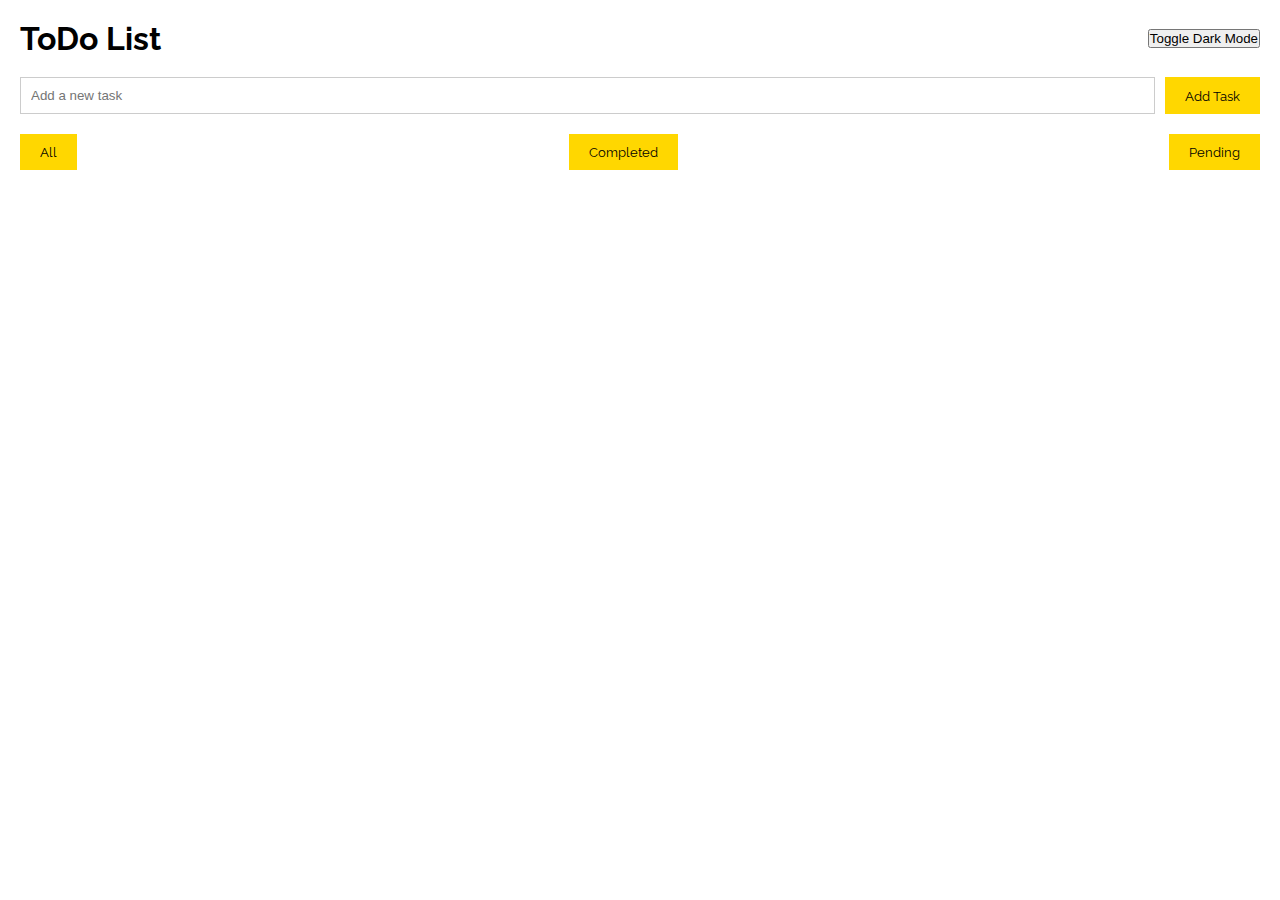
==== index.html @ 6dbd2ced "Initial commit" ====
<!DOCTYPE html>
<html lang="en">
<head>
    <meta charset="UTF-8">
    <meta name="viewport" content="width=device-width, initial-scale=1.0">
    <title>ToDo List</title>
    <link rel="stylesheet" href="css/reset.css">
    <link rel="stylesheet" href="css/style.css">
    <link rel="stylesheet" href="css/darkmode.css">
    <link href="https://fonts.googleapis.com/css2?family=Nunito:wght@400;700&family=Raleway:wght@400;700&display=swap" rel="stylesheet">
</head>

<body>
    <header>
        <h1>ToDo List</h1>
        <button id="dark-mode-toggle">Toggle Dark Mode</button>
    </header>
    <main>
        <section id="task-input">
            <input type="text" id="new-task" placeholder="Add a new task">
            <button id="add-task">Add Task</button>
        </section>
        <section id="task-list">
            <ul id="tasks"></ul>
        </section>
        <section id="task-filter">
            <button id="filter-all">All</button>
            <button id="filter-completed">Completed</button>
            <button id="filter-pending">Pending</button>
        </section>
    </main>
    <script src="js/main.js"></script>
    <script src="js/storage.js"></script>
    <script src="js/filter.js"></script>
    <script src="js/ui.js"></script>
    <script src="js/script.js"></script>
</body>
</html>
---- css/style.css ----
body {
    background-color: #FFFFFF;
    color: #000000;
    padding: 20px;
    font-family: 'Nunito', sans-serif;
}

header {
    display: flex;
    justify-content: space-between;
    align-items: center;
    margin-bottom: 20px;
    font-family: 'Raleway', sans-serif;
}

#task-input {
    display: flex;
    justify-content: space-between;
    margin-bottom: 20px;
}

#task-input input {
    flex: 1;
    padding: 10px;
    margin-right: 10px;
    border: 1px solid #CCCCCC;
}

#task-input button {
    background-color: #FFD700;
    border: none;
    padding: 10px 20px;
    cursor: pointer;
    font-family: 'Raleway', sans-serif;
}

#task-list ul {
    list-style: none;
}

#task-list li {
    display: flex;
    justify-content: space-between;
    align-items: center;
    padding: 10px;
    background-color: #FFFFFF;
    margin-bottom: 10px;
    border: 1px solid #CCCCCC;
    border-radius: 4px;
}

.task-text.completed {
    text-decoration: line-through;
    color: #888;
}

#task-filter {
    display: flex;
    justify-content: space-between;
    margin-top: 20px;
}

#task-filter button {
    background-color: #FFD700;
    border: none;
    padding: 10px 20px;
    cursor: pointer;
    font-family: 'Raleway', sans-serif;
}
---- css/darkmode.css ----
body.dark-mode {
    background-color: #333;
    color: #f4f4f4;
}

body.dark-mode header,
body.dark-mode #task-input,
body.dark-mode #task-list li {
    background-color: #444;
    color: #f4f4f4;
}
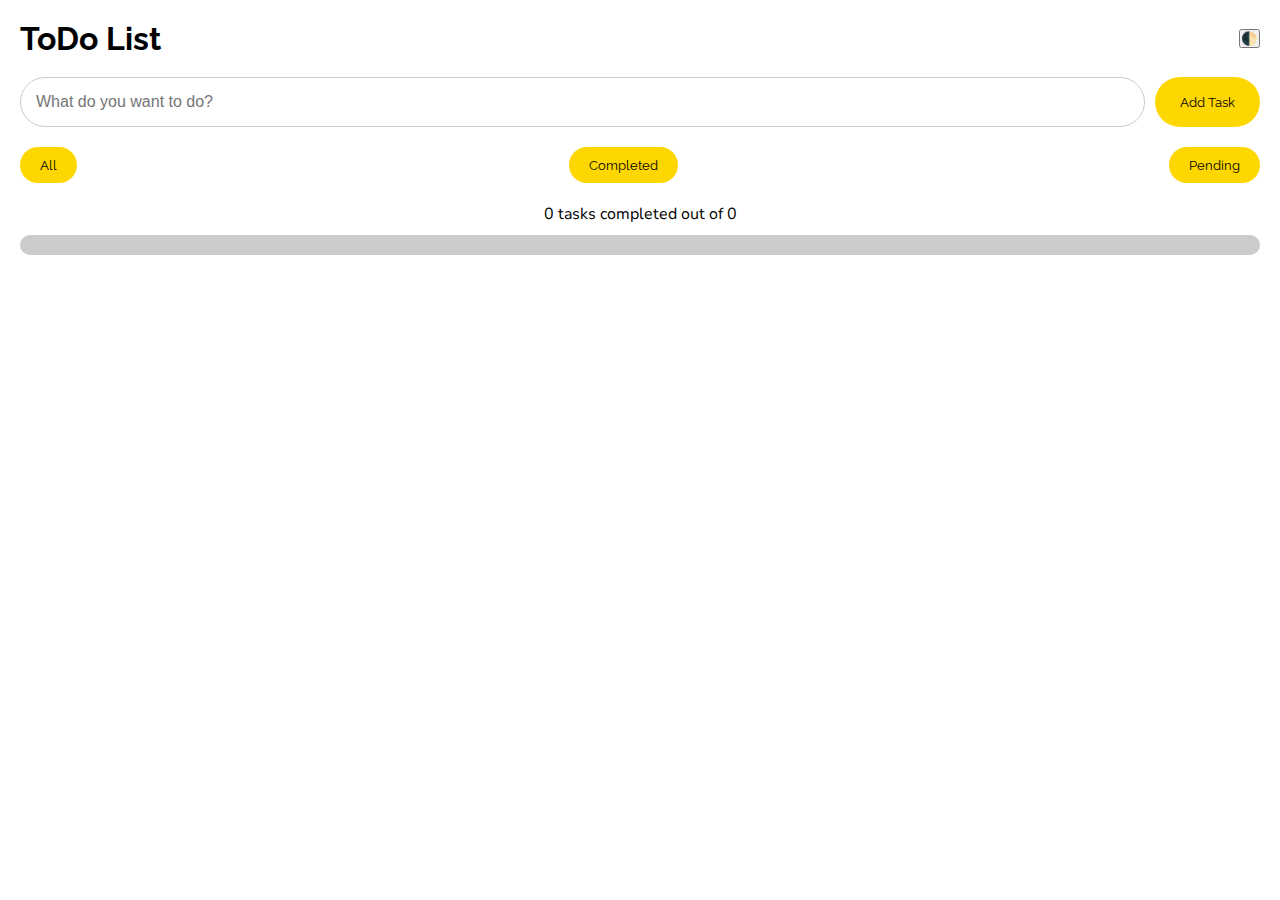
==== commit 407d978c: "Enhance UI with dark mode support and improve task management features" ====
--- a/index.html
+++ b/index.html
@@ -13,11 +13,11 @@
 <body>
     <header>
         <h1>ToDo List</h1>
-        <button id="dark-mode-toggle">Toggle Dark Mode</button>
+        <button id="dark-mode-toggle">🌓</button>
     </header>
     <main>
         <section id="task-input">
-            <input type="text" id="new-task" placeholder="Add a new task">
+            <input type="text" id="new-task" placeholder="What do you want to do?">
             <button id="add-task">Add Task</button>
         </section>
         <section id="task-list">
@@ -28,6 +28,10 @@
             <button id="filter-completed">Completed</button>
             <button id="filter-pending">Pending</button>
         </section>
+        <div id="task-counter">0 tasks completed out of 0</div>
+        <div id="progress-bar-container">
+            <div id="progress-bar"></div>
+        </div>
     </main>
     <script src="js/main.js"></script>
     <script src="js/storage.js"></script>
--- a/css/style.css
+++ b/css/style.css
@@ -3,6 +3,7 @@
     color: #000000;
     padding: 20px;
     font-family: 'Nunito', sans-serif;
+    transition: background-color 0.3s ease-in-out;
 }
 
 header {
@@ -21,32 +22,58 @@
 
 #task-input input {
     flex: 1;
-    padding: 10px;
+    padding: 15px;
     margin-right: 10px;
     border: 1px solid #CCCCCC;
+    border-radius: 25px;
+    font-size: 16px;
 }
 
 #task-input button {
     background-color: #FFD700;
     border: none;
-    padding: 10px 20px;
+    padding: 15px 25px;
     cursor: pointer;
     font-family: 'Raleway', sans-serif;
+    border-radius: 25px;
+    transition: background-color 0.3s ease;
+}
+
+#task-input button:hover {
+    background-color: #FFC700;
+}
+
+#task-input button:active {
+    background-color: #FFB700;
 }
 
 #task-list ul {
     list-style: none;
+    padding: 0;
 }
 
 #task-list li {
     display: flex;
     justify-content: space-between;
     align-items: center;
-    padding: 10px;
+    padding: 15px;
     background-color: #FFFFFF;
     margin-bottom: 10px;
     border: 1px solid #CCCCCC;
     border-radius: 4px;
+    box-shadow: 0 2px 4px rgba(0, 0, 0, 0.1);
+    animation: slide-in 0.3s ease-out;
+}
+
+@keyframes slide-in {
+    from {
+        opacity: 0;
+        transform: translateY(-10px);
+    }
+    to {
+        opacity: 1;
+        transform: translateY(0);
+    }
 }
 
 .task-text.completed {
@@ -66,4 +93,69 @@
     padding: 10px 20px;
     cursor: pointer;
     font-family: 'Raleway', sans-serif;
+    border-radius: 25px;
+    transition: background-color 0.3s ease;
 }
+
+#task-filter button:hover {
+    background-color: #FFC700;
+}
+
+#task-filter button:active {
+    background-color: #FFB700;
+}
+
+#task-counter {
+    margin-top: 20px;
+    font-size: 16px;
+    text-align: center;
+}
+
+#progress-bar-container {
+    width: 100%;
+    background-color: #CCCCCC;
+    border-radius: 25px;
+    overflow: hidden;
+    margin-top: 10px;
+}
+
+#progress-bar {
+    height: 20px;
+    background-color: #FFD700;
+    width: 0;
+    transition: width 0.3s ease;
+}
+
+.dark-mode {
+    background-color: #333333;
+    color: #f8f8f8;
+}
+
+.dark-mode #task-input input {
+    border: 1px solid #555555;
+}
+
+.dark-mode #task-list li {
+    background-color: #444444;
+    border: 1px solid #555555;
+}
+
+.dark-mode #task-filter button {
+    background-color: #666666;
+}
+
+.dark-mode #task-filter button:hover {
+    background-color: #777777;
+}
+
+.dark-mode #task-filter button:active {
+    background-color: #888888;
+}
+
+.dark-mode #progress-bar-container {
+    background-color: #555555;
+}
+
+.dark-mode #progress-bar {
+    background-color: #FFD700;
+}
--- a/css/darkmode.css
+++ b/css/darkmode.css
@@ -9,3 +9,31 @@
     background-color: #444;
     color: #f4f4f4;
 }
+
+body.dark-mode #task-input input {
+    border: 1px solid #555;
+}
+
+body.dark-mode #task-list li {
+    border: 1px solid #555;
+}
+
+body.dark-mode #task-filter button {
+    background-color: #666;
+}
+
+body.dark-mode #task-filter button:hover {
+    background-color: #777;
+}
+
+body.dark-mode #task-filter button:active {
+    background-color: #888;
+}
+
+body.dark-mode #progress-bar-container {
+    background-color: #555;
+}
+
+body.dark-mode #progress-bar {
+    background-color: #FFD700;
+}
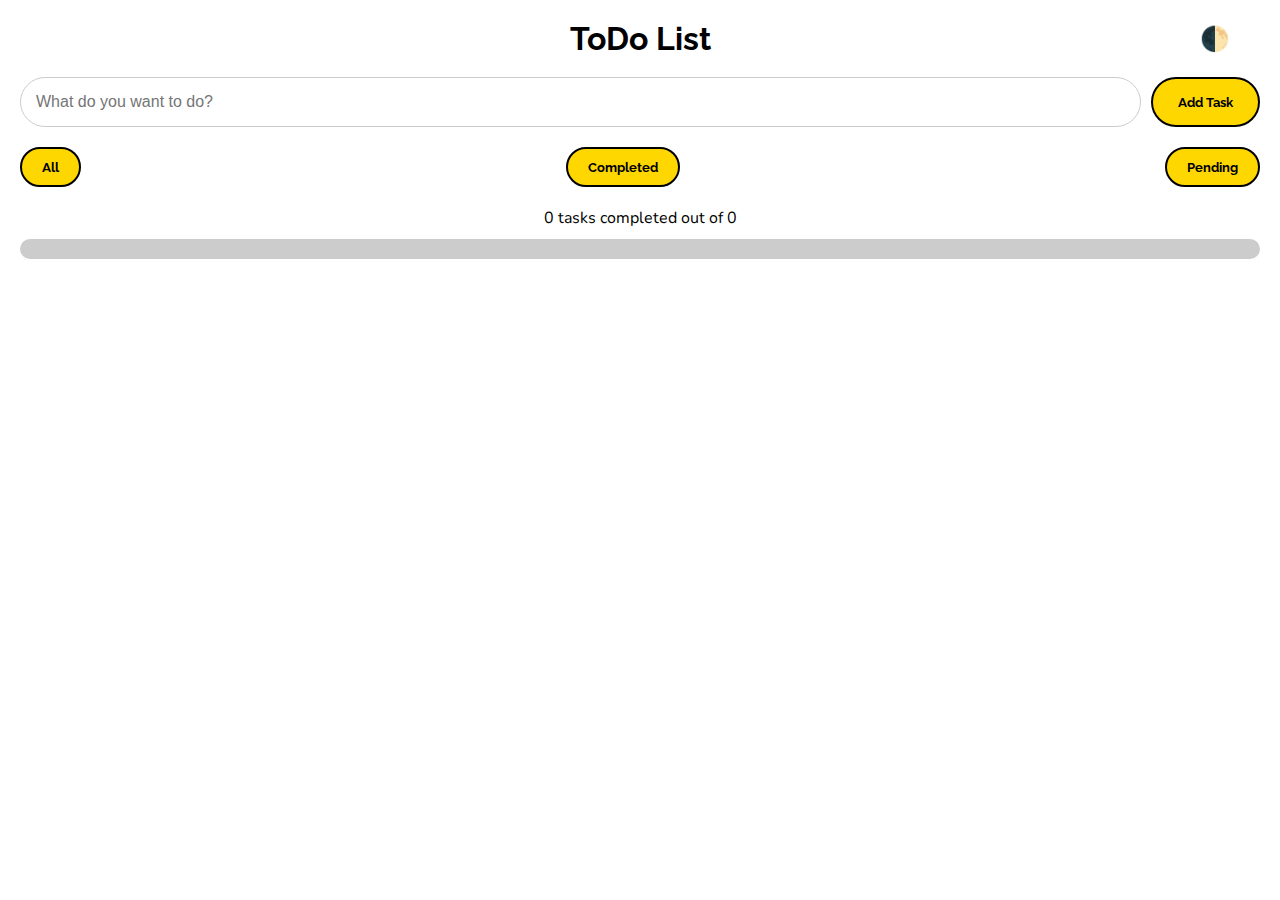
==== commit 629c02c8: "Add dark mode support and enhance task button styles" ====
--- a/index.html
+++ b/index.html
@@ -8,12 +8,13 @@
     <link rel="stylesheet" href="css/style.css">
     <link rel="stylesheet" href="css/darkmode.css">
     <link href="https://fonts.googleapis.com/css2?family=Nunito:wght@400;700&family=Raleway:wght@400;700&display=swap" rel="stylesheet">
+    <link rel="icon" href="data:image/svg+xml,<svg xmlns='http://www.w3.org/2000/svg' viewBox='0 0 24 24' fill='none' stroke='currentColor' stroke-width='2' stroke-linecap='round' stroke-linejoin='round' class='feather feather-check'><path d='M20 6L9 17l-5-5'/></svg>">
 </head>
 
 <body>
     <header>
         <h1>ToDo List</h1>
-        <button id="dark-mode-toggle">🌓</button>
+        <button id="dark-mode-toggle" style="float: right; font-size: 1.5em;">🌓</button>
     </header>
     <main>
         <section id="task-input">
--- a/css/style.css
+++ b/css/style.css
@@ -8,10 +8,21 @@
 
 header {
     display: flex;
-    justify-content: space-between;
+    justify-content: center;
     align-items: center;
+    position: relative;
     margin-bottom: 20px;
     font-family: 'Raleway', sans-serif;
+}
+
+#dark-mode-toggle {
+    position: absolute;
+    right: 20px;
+    font-size: 24px;
+    padding: 10px;
+    border: none;
+    background: none;
+    cursor: pointer;
 }
 
 #task-input {
@@ -31,10 +42,11 @@
 
 #task-input button {
     background-color: #FFD700;
-    border: none;
+    border: 2px solid #000000;
     padding: 15px 25px;
     cursor: pointer;
     font-family: 'Raleway', sans-serif;
+    font-weight: bold;
     border-radius: 25px;
     transition: background-color 0.3s ease;
 }
@@ -89,10 +101,11 @@
 
 #task-filter button {
     background-color: #FFD700;
-    border: none;
+    border: 2px solid #000000;
     padding: 10px 20px;
     cursor: pointer;
     font-family: 'Raleway', sans-serif;
+    font-weight: bold;
     border-radius: 25px;
     transition: background-color 0.3s ease;
 }
@@ -126,22 +139,66 @@
     transition: width 0.3s ease;
 }
 
+.task-buttons {
+    display: flex;
+    gap: 10px;
+}
+
+.task-buttons button {
+    padding: 10px 15px;
+    border: 2px solid #000000;
+    border-radius: 25px;
+    cursor: pointer;
+    font-weight: bold;
+    transition: background-color 0.3s ease;
+}
+
+.task-buttons .toggle-complete {
+    background-color: #FFFFFF;
+    color: #000000;
+}
+
+.task-buttons .toggle-complete:hover {
+    background-color: #FFD700;
+}
+
+.task-buttons .toggle-complete:active {
+    background-color: #FFC700;
+}
+
+.task-buttons .delete-task {
+    background-color: #FFFFFF;
+    color: #000000;
+}
+
+.task-buttons .delete-task:hover {
+    background-color: #FFD700;
+}
+
+.task-buttons .delete-task:active {
+    background-color: #FFC700;
+}
+
 .dark-mode {
     background-color: #333333;
-    color: #f8f8f8;
+    color: #FFFFFF;
 }
 
 .dark-mode #task-input input {
     border: 1px solid #555555;
+    color: #FFFFFF;
 }
 
 .dark-mode #task-list li {
     background-color: #444444;
     border: 1px solid #555555;
+    color: #FFFFFF;
 }
 
 .dark-mode #task-filter button {
     background-color: #666666;
+    border: 2px solid #FFFFFF;
+    color: #FFFFFF;
 }
 
 .dark-mode #task-filter button:hover {
@@ -159,3 +216,38 @@
 .dark-mode #progress-bar {
     background-color: #FFD700;
 }
+
+.dark-mode .task-buttons button {
+    border: 2px solid #FFFFFF;
+    color: #FFFFFF;
+}
+
+.dark-mode .task-buttons .toggle-complete {
+    background-color: #000000;
+    color: #FFFFFF;
+}
+
+.dark-mode .task-buttons .toggle-complete:hover {
+    background-color: #FFD700;
+    color: #000000;
+}
+
+.dark-mode .task-buttons .toggle-complete:active {
+    background-color: #FFC700;
+    color: #000000;
+}
+
+.dark-mode .task-buttons .delete-task {
+    background-color: #000000;
+    color: #FFFFFF;
+}
+
+.dark-mode .task-buttons .delete-task:hover {
+    background-color: #FFD700;
+    color: #000000;
+}
+
+.dark-mode .task-buttons .delete-task:active {
+    background-color: #FFC700;
+    color: #000000;
+}
